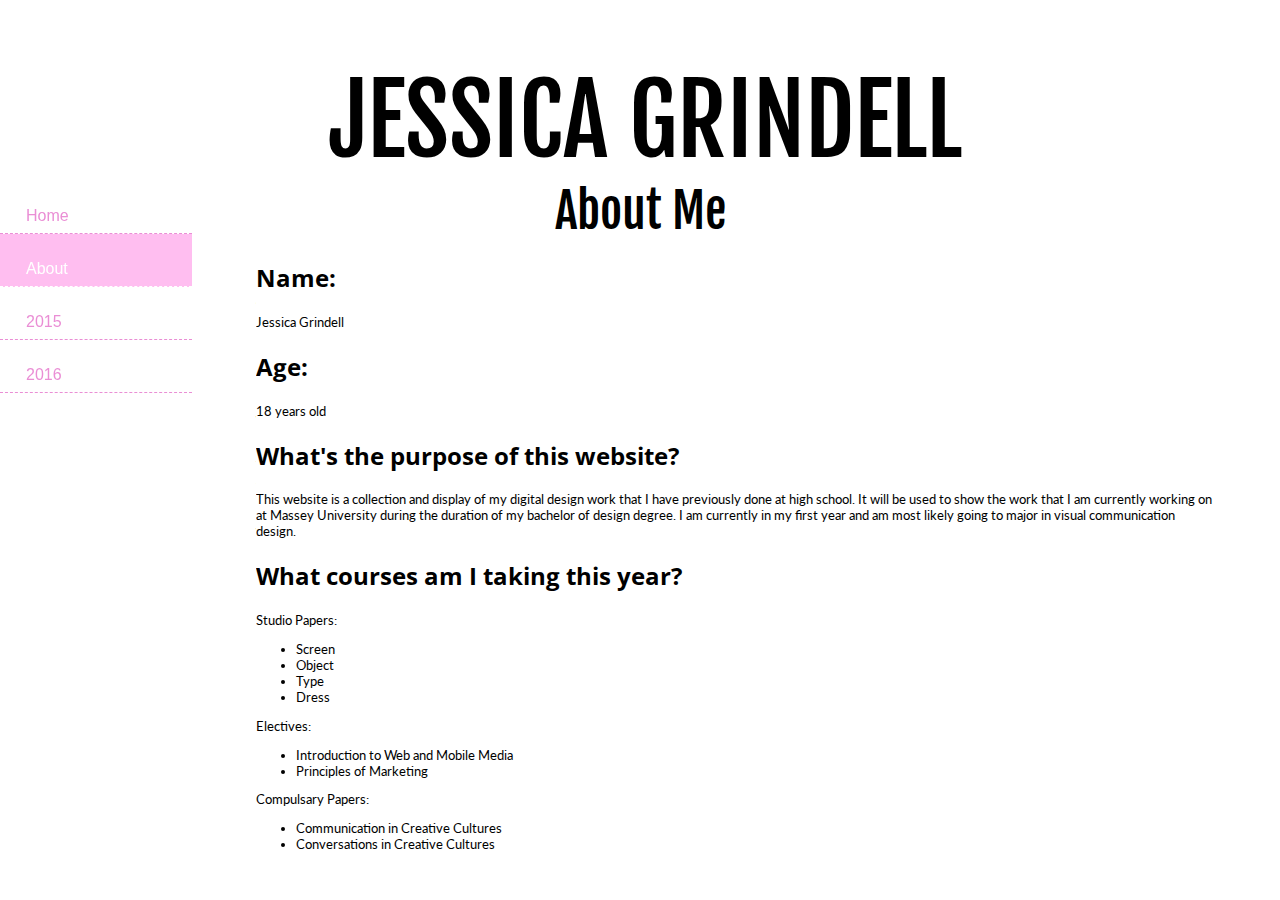
==== about.html @ b6adff70 "saturday 16th april wip" ====
<!DOCTYPE html>

<html>
<head>
    <title>JESSICA GRINDELL</title>
    
         <link rel="stylesheet" href="styles.css"/>
    <link href='https://fonts.googleapis.com/css?family=Fjalla+One' rel='stylesheet' type='text/css'>
    <link href='https://fonts.googleapis.com/css?family=Open+Sans+Condensed:300' rel='stylesheet' type='text/css'>
    <link href='https://fonts.googleapis.com/css?family=Lato' rel='stylesheet' type='text/css'>
</head>

<body>

<div class="header">JESSICA GRINDELL</div>
     <div class="links">
            
            <ul>
            <li><a  href="index.html">Home</a></li>
            <li><a class="active" href="about.html">About</a></li>
            <li><a href="page3.html">2015</a></li>
            <li><a href="#">2016</a></li>
            </ul>
            
    </div>
     
    <div class="subheader">About Me</div>
    
    <div class="questions">
    <h2>Name:</h2>
    <p>Jessica Grindell</p>
    
    <h2>Age:</h2>
    <p>18 years old</p>
    
    <h2>What's the purpose of this website?</h2>
    <p>This website is a collection and display of my digital design work that I have previously done at high
    school. It will be used to show the work that I am currently working on at Massey University during the
    duration of my bachelor of design degree. I am currently in my first year and am most likely going to major
    in visual communication design.</p>
    
    <h2>What courses am I taking this year?</h2>
    <p>Studio Papers:</p>
        <ul>
            <li>Screen</li>
            <li>Object</li>
            <li>Type</li>
            <li>Dress</li>
        </ul>
            
    <p>Electives:</p>
        <ul>
            <li>Introduction to Web and Mobile Media</li>
            <li>Principles of Marketing</li>
            
         </ul>
            
    <p>Compulsary Papers:</p>
        <ul>
            <li>Communication in Creative Cultures</li>
            <li>Conversations in Creative Cultures</li>
            
        </ul>
            
       
            
       
   

</div>
</body>
</html>
---- styles.css ----
body {
    margin: 0;
}



.header{
    font-size: 6em;
    font-family: 'Fjalla One', sans-serif;
    padding: 60px 0 0 10px;
    text-align: center;
    
    
}

.subheader{
    
    text-align: center;
    font-size: 3em;
    font-family: 'Fjalla One', sans-serif;
    
}

.links{

    float: left;
   
   
}

.links ul {
    list-style-type: none;
    margin: 0;
    padding: 0;
    width: 15%;
    background-color #ffffff;
    position: fixed;
    height: 100%;
    overflow: auto;
}

.links a {
    display: block;
    color: #ea8ed5;
    padding: 26px 0 8px 26px;
    text-decoration: none;
    text-align: left;
    font-family: sans-serif;
    border-bottom: dashed 0.7px;
   
}

li a.active {
    background-color: #ffbef0;
    color: white;
}

li a:hover:not(.active) {
    background-color: #fdd4f4;
    color: white;
}

.body img{
    
    width: 30%;
    display: block; /* image as a block of its own*/
    margin-left: auto;
    margin-right: auto;
   
}


.questions{
    padding-left:20%;
    padding-right:5%;
    display: block;
    margin-left: auto;
    margin-right: auto;
}

.questions h2{
    font-family: 'Open Sans Condensed', sans-serif;
    
}

.questions p{
    
    font-family: 'Lato', sans-serif;
    font-size: 0.8em;
}

.questions ul{
    
    font-family: 'Lato', sans-serif;
    font-size: 0.8em;

}

.body3{
    padding-left:20%;
    padding-right:5%;
    display: block;
    margin-left: auto;
    margin-right: auto;
   
    
}

.column{
    float: left;
}

.body3 img{
    
    padding-top:20px;
    width: 80%;
    
    
}

.body3 p{
    
    font-family: 'Lato', sans-serif;
    font-size: 0.8em;
    text-align: 

}

.body3 a{
    text-decoration:none;
    color: black;
    
}

</style>
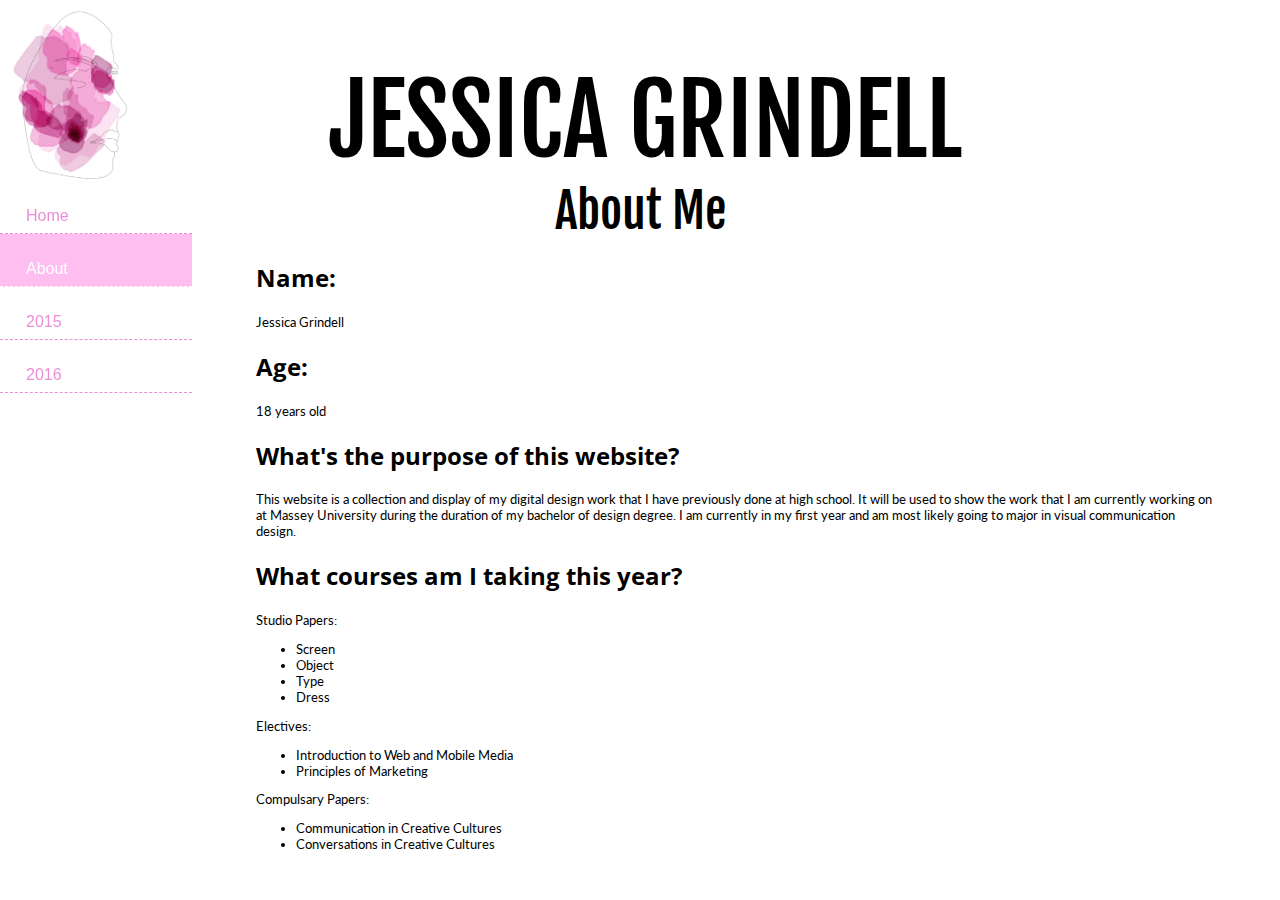
==== commit eb7aeb7c: "Nearly Finished" ====
--- a/about.html
+++ b/about.html
@@ -11,15 +11,16 @@
 </head>
 
 <body>
-
+<img class="corner" src="images/cornerimg.png" alt="face">
 <div class="header">JESSICA GRINDELL</div>
+ 
      <div class="links">
             
             <ul>
             <li><a  href="index.html">Home</a></li>
             <li><a class="active" href="about.html">About</a></li>
             <li><a href="page3.html">2015</a></li>
-            <li><a href="#">2016</a></li>
+            <li><a href="page4.html">2016</a></li>
             </ul>
             
     </div>
--- a/styles.css
+++ b/styles.css
@@ -2,7 +2,14 @@
     margin: 0;
 }
 
-
+.corner{
+    
+    height:190px;
+    display: block;
+    position: fixed;
+    float:left;
+   
+}
 
 .header{
     font-size: 6em;
@@ -10,8 +17,10 @@
     padding: 60px 0 0 10px;
     text-align: center;
     
-    
-}
+
+}
+
+
 
 .subheader{
     
@@ -20,6 +29,8 @@
     font-family: 'Fjalla One', sans-serif;
     
 }
+
+
 
 .links{
 
@@ -60,7 +71,7 @@
     color: white;
 }
 
-.body img{
+.image {
     
     width: 30%;
     display: block; /* image as a block of its own*/
@@ -96,13 +107,40 @@
 
 }
 
+/*page 3.html*/
+
+
+
+
+
 .body3{
     padding-left:20%;
     padding-right:5%;
     display: block;
     margin-left: auto;
     margin-right: auto;
-   
+    
+
+}
+
+
+
+.body3 img{
+    
+    padding-top:20px;
+    width: 80%;
+    
+    
+    
+}
+
+
+.column a{
+    font-family: 'Lato', sans-serif;
+    font-size: 0.8em;
+    color: #ea8ed5;
+    font-family: sans-serif;
+    
     
 }
 
@@ -110,26 +148,74 @@
     float: left;
 }
 
-.body3 img{
+/* image galleries*/
+
+.gallery {
+    
+    padding: 0 16% 0 15%;
+    text-align:center;
+    margin-left:auto;
+    margin-right:auto;
+}
+
+
+.gallery p{
+    
+    font-family: 'Lato', sans-serif;
+    font-size: 0.8em;
+    text-align: 
+
+}
+
+.gallery a{
+    color: #ea8ed5;
+    text-decoration: none;
+    font-family: sans-serif;
+    border-bottom: dashed 0.7px;
+    
+}
+.thumbnails img {
+		height: 70px;
+        width: 90px;
+		border: 1px solid #ffffff;
+		padding: 1px;
+		margin: 0 10px 10px 0;
+	}
+
+
+.thumbnails img:hover {
+		border: 2px solid #ea8ed5;
+		cursor:pointer;
+	}
+
+
+.preview {
+    
+     text-align:center;
+    margin-left:auto;
+    margin-right:auto;
+}
+.preview img {
+		border: 2px solid #ea8ed5;
+		padding: 1px;
+		width: 500px;
+	}
+    
+/*page4.html*/
+.screen img{
     
     padding-top:20px;
-    width: 80%;
-    
-    
-}
-
-.body3 p{
-    
-    font-family: 'Lato', sans-serif;
-    font-size: 0.8em;
-    text-align: 
-
-}
-
-.body3 a{
-    text-decoration:none;
-    color: black;
-    
-}
-
+    width: 30%;
+    
+    
+}
+.screen a{
+    
+    color: #ea8ed5;
+    font-family: sans-serif;
+    
+
+    
+}
+</style>
 </style>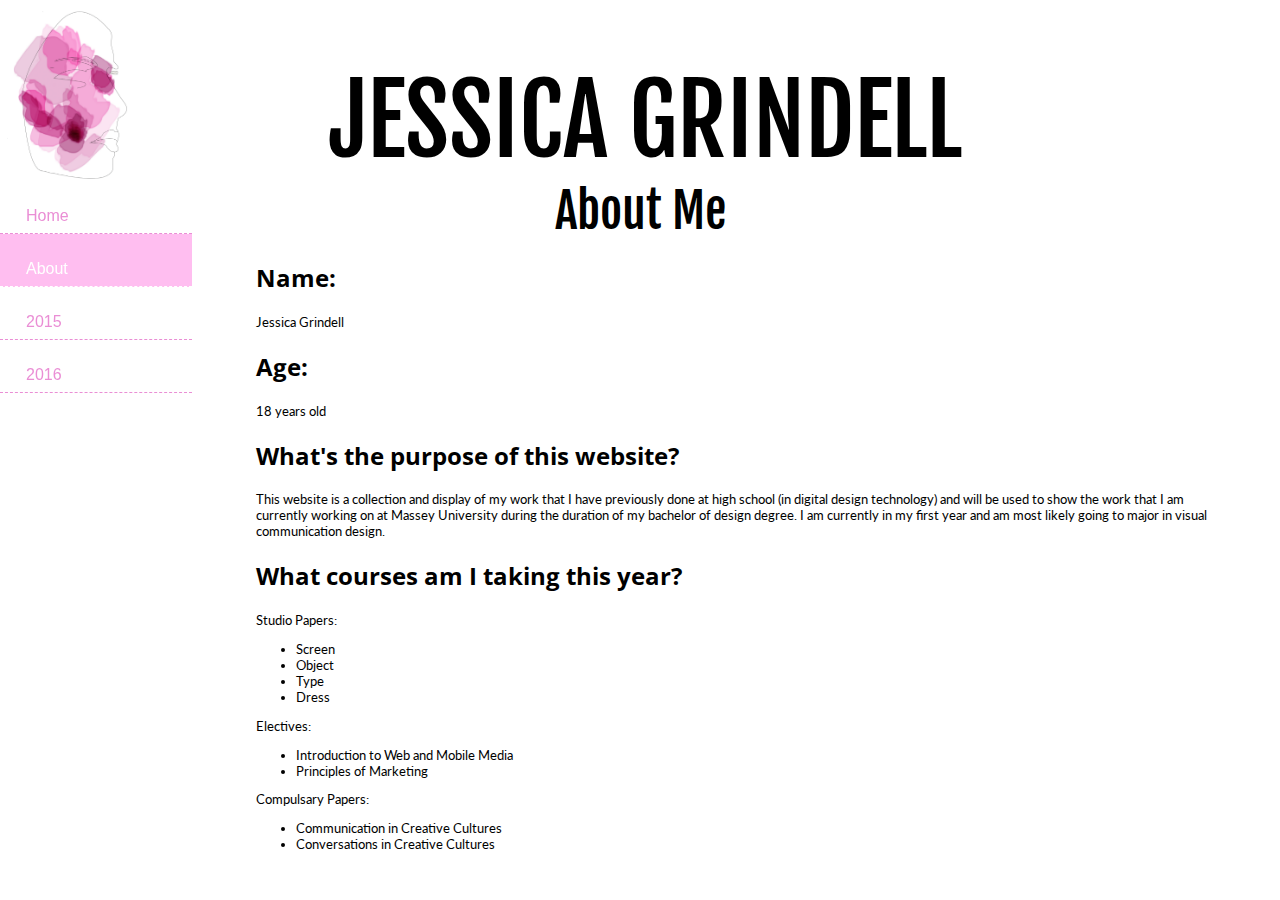
==== commit 6679b30d: "editing wip" ====
--- a/about.html
+++ b/about.html
@@ -35,8 +35,8 @@
     <p>18 years old</p>
     
     <h2>What's the purpose of this website?</h2>
-    <p>This website is a collection and display of my digital design work that I have previously done at high
-    school. It will be used to show the work that I am currently working on at Massey University during the
+    <p>This website is a collection and display of my work that I have previously done at high
+    school (in digital design technology) and will be used to show the work that I am currently working on at Massey University during the
     duration of my bachelor of design degree. I am currently in my first year and am most likely going to major
     in visual communication design.</p>
     
--- a/styles.css
+++ b/styles.css
@@ -1,6 +1,8 @@
 body {
     margin: 0;
 }
+
+
 
 .corner{
     
@@ -125,7 +127,7 @@
 
 
 
-.body3 img{
+.column img{
     
     padding-top:20px;
     width: 80%;
@@ -211,6 +213,8 @@
 }
 .screen a{
     
+    font-family: 'Lato', sans-serif;
+    font-size: 0.8em;
     color: #ea8ed5;
     font-family: sans-serif;
     
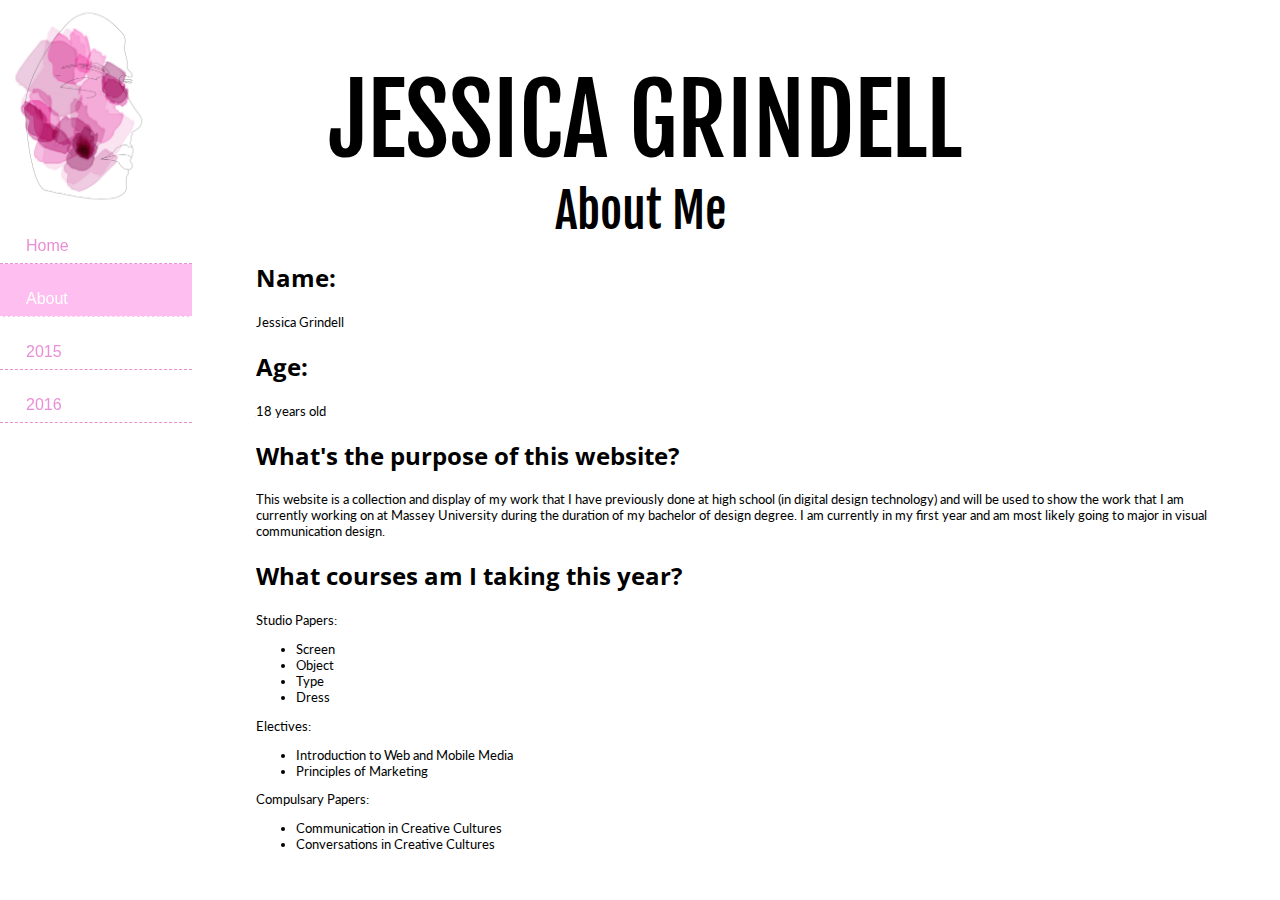
==== commit a73138e0: "finished" ====
--- a/about.html
+++ b/about.html
@@ -4,66 +4,70 @@
 <head>
     <title>JESSICA GRINDELL</title>
     
-         <link rel="stylesheet" href="styles.css"/>
-    <link href='https://fonts.googleapis.com/css?family=Fjalla+One' rel='stylesheet' type='text/css'>
-    <link href='https://fonts.googleapis.com/css?family=Open+Sans+Condensed:300' rel='stylesheet' type='text/css'>
-    <link href='https://fonts.googleapis.com/css?family=Lato' rel='stylesheet' type='text/css'>
+        <link rel="stylesheet" href="styles.css"/>
+        <link href='https://fonts.googleapis.com/css?family=Fjalla+One' rel=
+        'stylesheet' type='text/css'>
+        <link href='https://fonts.googleapis.com/css?family=Open+Sans+Condensed:300'
+        rel='stylesheet' type='text/css'>
+        <link href='https://fonts.googleapis.com/css?family=Lato' rel='stylesheet' type
+        ='text/css'>
 </head>
 
 <body>
-<img class="corner" src="images/cornerimg.png" alt="face">
-<div class="header">JESSICA GRINDELL</div>
+    
+    <img class="corner" src="images/cornerimg.png" alt="face">
+    <div class="header">JESSICA GRINDELL</div>
  
-     <div class="links">
-            
-            <ul>
-            <li><a  href="index.html">Home</a></li>
-            <li><a class="active" href="about.html">About</a></li>
-            <li><a href="page3.html">2015</a></li>
-            <li><a href="page4.html">2016</a></li>
-            </ul>
-            
-    </div>
+            <div class="links">
+                   
+                   <ul>
+                   <li><a href="index.html">Home</a></li>
+                   <li><a class="active" href="about.html">About</a></li>
+                   <li><a href="page3.html">2015</a></li>
+                   <li><a href="page4.html">2016</a></li>
+                   </ul>
+                   
+           </div>
      
     <div class="subheader">About Me</div>
     
     <div class="questions">
-    <h2>Name:</h2>
-    <p>Jessica Grindell</p>
-    
-    <h2>Age:</h2>
-    <p>18 years old</p>
-    
-    <h2>What's the purpose of this website?</h2>
-    <p>This website is a collection and display of my work that I have previously done at high
-    school (in digital design technology) and will be used to show the work that I am currently working on at Massey University during the
-    duration of my bachelor of design degree. I am currently in my first year and am most likely going to major
-    in visual communication design.</p>
-    
-    <h2>What courses am I taking this year?</h2>
-    <p>Studio Papers:</p>
-        <ul>
-            <li>Screen</li>
-            <li>Object</li>
-            <li>Type</li>
-            <li>Dress</li>
-        </ul>
-            
-    <p>Electives:</p>
-        <ul>
-            <li>Introduction to Web and Mobile Media</li>
-            <li>Principles of Marketing</li>
-            
-         </ul>
-            
-    <p>Compulsary Papers:</p>
-        <ul>
-            <li>Communication in Creative Cultures</li>
-            <li>Conversations in Creative Cultures</li>
-            
-        </ul>
-            
-       
+        <h2>Name:</h2>
+        <p>Jessica Grindell</p>
+        
+        <h2>Age:</h2>
+        <p>18 years old</p>
+        
+        <h2>What's the purpose of this website?</h2>
+        <p>This website is a collection and display of my work that I have previously done at high
+        school (in digital design technology) and will be used to show the work that I am currently working on at Massey University during the
+        duration of my bachelor of design degree. I am currently in my first year and am most likely going to major
+        in visual communication design.</p>
+        
+        <h2>What courses am I taking this year?</h2>
+        <p>Studio Papers:</p>
+            <ul>
+                <li>Screen</li>
+                <li>Object</li>
+                <li>Type</li>
+                <li>Dress</li>
+            </ul>
+                
+        <p>Electives:</p>
+            <ul>
+                <li>Introduction to Web and Mobile Media</li>
+                <li>Principles of Marketing</li>
+                
+             </ul>
+                
+        <p>Compulsary Papers:</p>
+            <ul>
+                <li>Communication in Creative Cultures</li>
+                <li>Conversations in Creative Cultures</li>
+                
+            </ul>
+                
+           
             
        
    
--- a/styles.css
+++ b/styles.css
@@ -3,16 +3,20 @@
 }
 
 
+/* image of face in left hand top corner of screen*/
 
 .corner{
     
-    height:190px;
+    
     display: block;
     position: fixed;
     float:left;
-   
-}
-
+    width:150px;
+
+   
+}
+
+/*JESSICA GRINDELL*/
 .header{
     font-size: 6em;
     font-family: 'Fjalla One', sans-serif;
@@ -20,6 +24,9 @@
     text-align: center;
     
 
+
+    
+
 }
 
 
@@ -33,12 +40,10 @@
 }
 
 
-
+/* nav bar left hand side*/
 .links{
-
     float: left;
-   
-   
+    margin-top:30px;
 }
 
 .links ul {
@@ -73,6 +78,7 @@
     color: white;
 }
 
+/*image on home page*/
 .image {
     
     width: 30%;
@@ -82,7 +88,7 @@
    
 }
 
-
+/*about me page*/
 .questions{
     padding-left:20%;
     padding-right:5%;
@@ -109,6 +115,8 @@
 
 }
 
+
+
 /*page 3.html*/
 
 
@@ -130,7 +138,7 @@
 .column img{
     
     padding-top:20px;
-    width: 80%;
+    width: 80%
     
     
     
@@ -147,7 +155,7 @@
 }
 
 .column{
-    float: left;
+    float: left
 }
 
 /* image galleries*/
@@ -178,7 +186,6 @@
 }
 .thumbnails img {
 		height: 70px;
-        width: 90px;
 		border: 1px solid #ffffff;
 		padding: 1px;
 		margin: 0 10px 10px 0;
@@ -193,7 +200,7 @@
 
 .preview {
     
-     text-align:center;
+    text-align:center;
     margin-left:auto;
     margin-right:auto;
 }
@@ -207,7 +214,7 @@
 .screen img{
     
     padding-top:20px;
-    width: 30%;
+    width: 25%;
     
     
 }
@@ -221,5 +228,73 @@
 
     
 }
-</style>
-</style>+/*media query always bottom of css*/
+ 
+@media screen and (max-width: 980px) {
+   
+    .header {
+        font-size: 5em;
+        width: 400px;
+        margin:auto;
+    }
+    
+    .subheader {
+        font-size: 2em;
+    
+    }
+    
+    .corner{
+        width: 120px;
+        
+    }
+    
+    .thumbnails img {
+		height: 30px;
+		border: 1px solid #ffffff;
+		padding: 1px;
+		margin: 0 10px 10px 0;
+	}
+    
+    .preview img {
+		border: 2px solid #ea8ed5;
+		padding: 1px;
+		width: 200px;
+	}
+    
+    
+    
+    .column img{
+        
+        width:180px;
+        padding-left:10px;
+        
+        
+    }
+    
+    .column a{
+   
+    font-size: 0.7em;
+   
+    
+    
+    }
+       
+       
+       .screen img{
+        
+        width:180px;
+        padding-left:10px;
+        
+        
+    }
+    
+    .screen a{
+   
+    font-size: 0.7em;
+   
+    
+    
+    }
+     
+        
+}
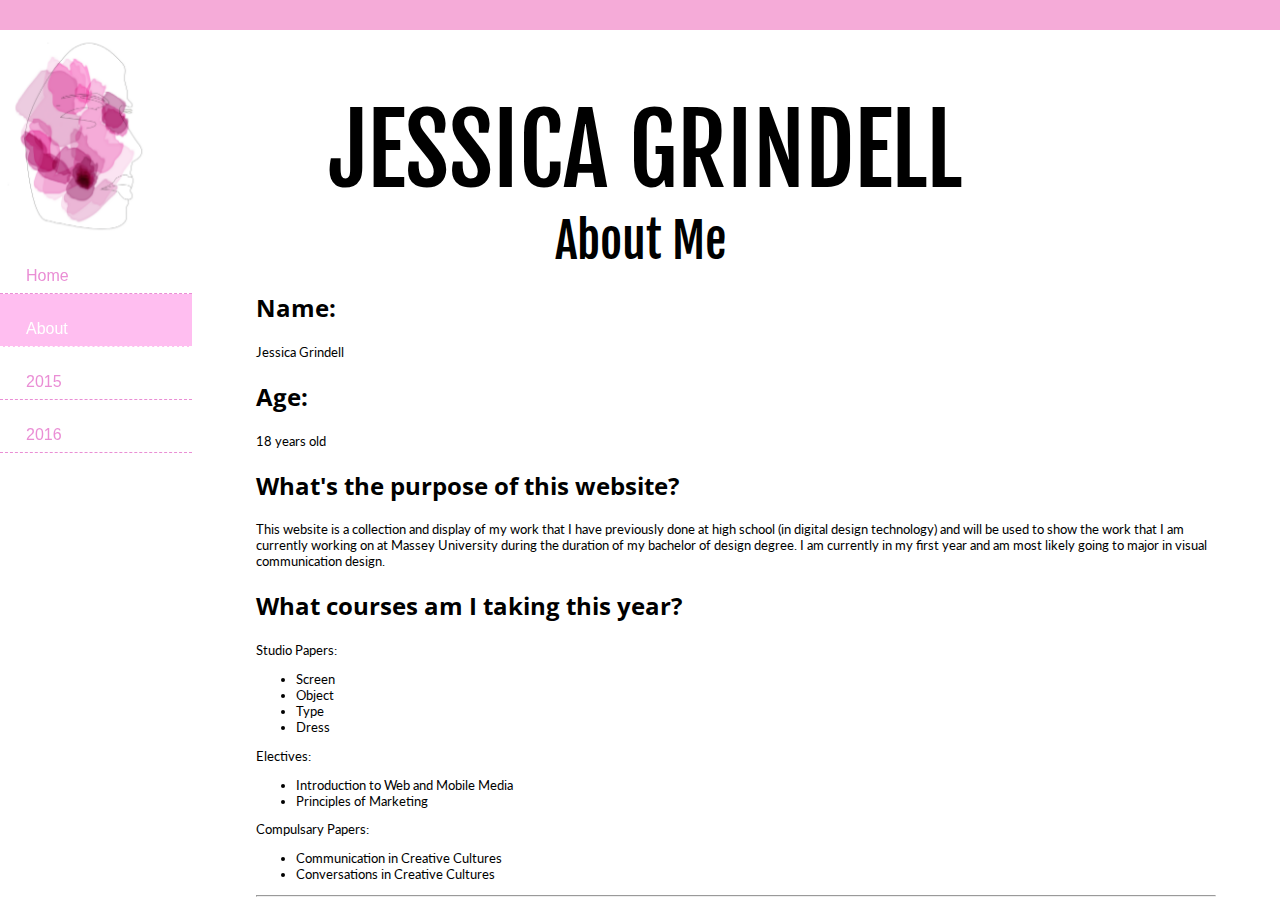
==== commit 03b35c18: "added a header at top of pages" ====
--- a/about.html
+++ b/about.html
@@ -14,6 +14,8 @@
 </head>
 
 <body>
+   <div class="top">      
+    </div>
     
     <img class="corner" src="images/cornerimg.png" alt="face">
     <div class="header">JESSICA GRINDELL</div>
@@ -66,6 +68,8 @@
                 <li>Conversations in Creative Cultures</li>
                 
             </ul>
+            
+            <hr>
                 
            
             
@@ -73,5 +77,7 @@
    
 
 </div>
+    
+    
 </body>
 </html>
--- a/styles.css
+++ b/styles.css
@@ -2,6 +2,13 @@
     margin: 0;
 }
 
+
+.top {
+    height:30px;
+    background-color: #f5abd8;
+    
+    
+}
 
 /* image of face in left hand top corner of screen*/
 
@@ -214,7 +221,7 @@
 .screen img{
     
     padding-top:20px;
-    width: 25%;
+    width: 20%;
     
     
 }
